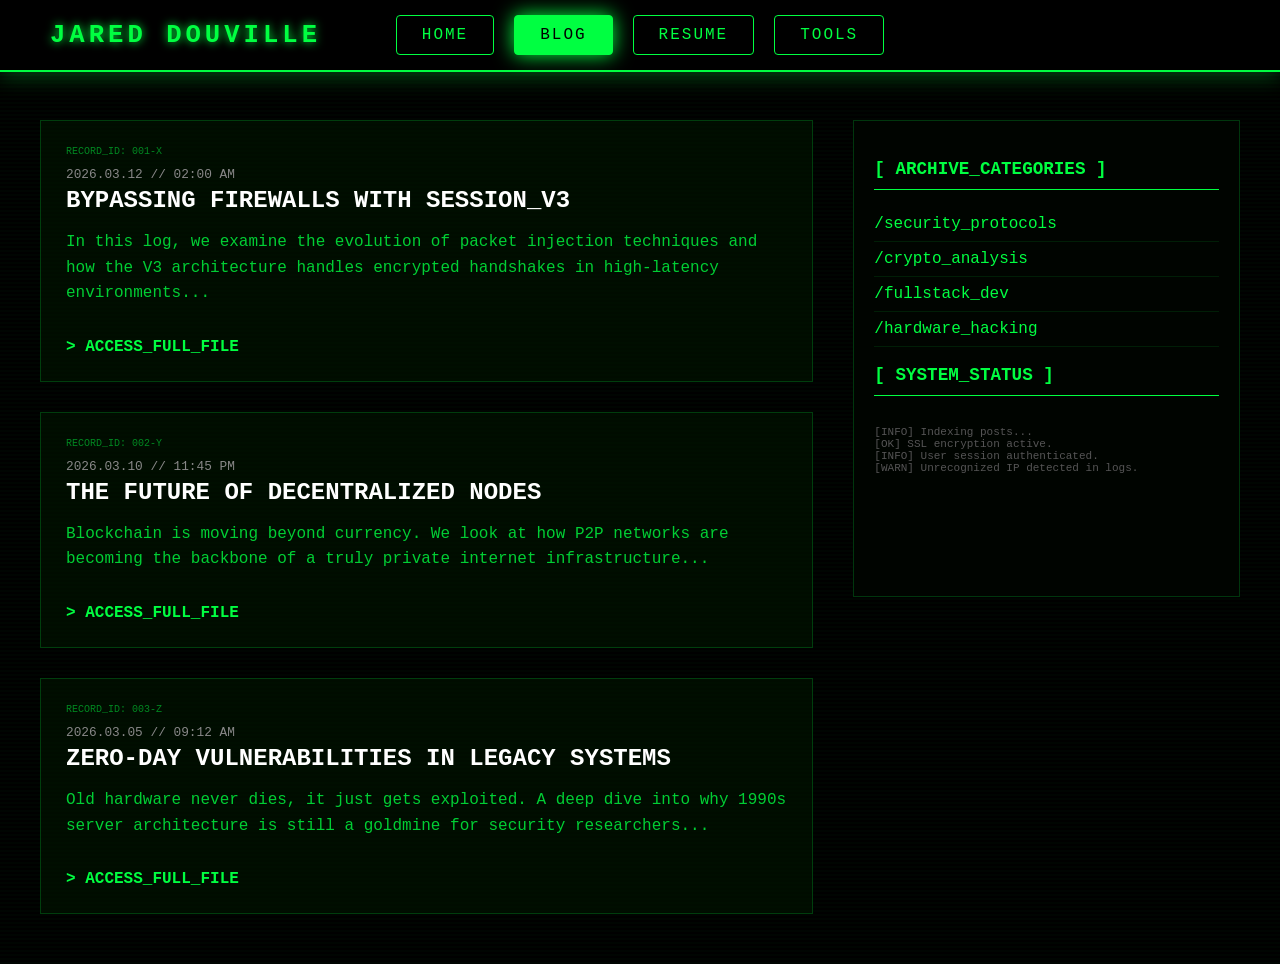
==== blog.html @ 4b12b8e9 "Add files via upload" ====
<!DOCTYPE html>
<html lang="en">
<head>
    <meta charset="UTF-8">
    <meta name="viewport" content="width=device-width, initial-scale=1.0">
    <title>DATA_ARCHIVE | JARED DOUVILLE</title>
    <style>
        :root {
            --hacker-green: #00ff41;
            --hacker-red: #ff3131;
            --glass-bg: rgba(0, 0, 0, 0.9);
        }

        body, html {
            background-color: #000;
            margin: 0;
            padding: 0;
            font-family: 'Courier New', monospace;
            color: var(--hacker-green);
            background: linear-gradient(rgba(18, 16, 16, 0) 50%, rgba(0, 255, 65, 0.02) 50%), black;
            background-size: 100% 4px;
        }

        /* --- NAVIGATION (Consistent with Index) --- */
        .header-ui {
            position: fixed;
            top: 0; width: 100%;
            display: grid;
            grid-template-columns: 1.2fr auto 1.2fr;
            align-items: center;
            padding: 15px 50px;
            z-index: 100;
            background: var(--glass-bg);
            backdrop-filter: blur(8px);
            border-bottom: 2px solid var(--hacker-green);
            box-shadow: 0 4px 20px rgba(0, 255, 65, 0.3);
            box-sizing: border-box;
        }

        .logo-area h1 { margin: 0; font-size: 1.6rem; letter-spacing: 4px; text-shadow: 0 0 10px var(--hacker-green); }
        .nav-menu { display: flex; gap: 20px; }
        .nav-btn {
            text-decoration: none; padding: 10px 25px; color: var(--hacker-green);
            border: 1px solid var(--hacker-green); border-radius: 4px; text-transform: uppercase;
            letter-spacing: 2px; transition: all 0.3s;
        }
        .nav-btn:hover, .nav-btn.active { background: var(--hacker-green); color: #000; box-shadow: 0 0 20px var(--hacker-green); }

        /* --- BLOG LAYOUT --- */
        .blog-wrapper {
            max-width: 1200px;
            margin: 120px auto 50px;
            display: grid;
            grid-template-columns: 2fr 1fr;
            gap: 40px;
            padding: 0 20px;
        }

        .posts-container { display: flex; flex-direction: column; gap: 30px; }

        .blog-card {
            background: rgba(0, 20, 0, 0.6);
            border: 1px solid rgba(0, 255, 65, 0.2);
            padding: 25px;
            position: relative;
            transition: 0.3s;
            cursor: pointer;
            overflow: hidden;
        }

        .blog-card:hover {
            border-color: var(--hacker-green);
            box-shadow: 0 0 20px rgba(0, 255, 65, 0.2);
            transform: translateX(5px);
        }

        .blog-card::before {
            content: "RECORD_ID: " attr(data-id);
            font-size: 10px;
            opacity: 0.5;
            display: block;
            margin-bottom: 10px;
        }

        .post-date { font-size: 0.8rem; color: #888; margin-bottom: 5px; }
        .post-title { font-size: 1.5rem; color: #fff; margin: 0 0 15px 0; text-transform: uppercase; }
        .post-excerpt { line-height: 1.6; opacity: 0.8; }

        .read-more {
            display: inline-block;
            margin-top: 15px;
            color: var(--hacker-green);
            text-decoration: none;
            font-weight: bold;
        }
        .read-more:hover { text-decoration: underline; }

        /* --- SIDEBAR --- */
        .sidebar {
            border: 1px solid rgba(0, 255, 65, 0.2);
            padding: 20px;
            background: rgba(0, 5, 0, 0.9);
            height: fit-content;
        }

        .sidebar h3 { border-bottom: 1px solid var(--hacker-green); padding-bottom: 10px; font-size: 1.1rem; }

        .category-list { list-style: none; padding: 0; }
        .category-list li { padding: 8px 0; border-bottom: 1px solid rgba(0, 255, 65, 0.1); transition: 0.2s; }
        .category-list li:hover { color: #fff; padding-left: 5px; }

        .sys-logs {
            font-size: 11px;
            color: #555;
            margin-top: 30px;
            height: 150px;
            overflow-y: hidden;
        }

    </style>
</head>
<body>

<header class="header-ui">
    <div class="logo-area"><h1>JARED DOUVILLE</h1></div>
    <nav class="nav-menu">
        <a href="index.html" class="nav-btn">Home</a>
        <a href="blog.html" class="nav-btn active">Blog</a>
        <a href="resume.html" class="nav-btn">Resume</a>
        <a href="tools.html" class="nav-btn">Tools</a>
    </nav>
    <div style="visibility: hidden;">Spacer</div>
</header>

<div class="blog-wrapper">
    <main class="posts-container">
        
        <article class="blog-card" data-id="001-X">
            <div class="post-date">2026.03.12 // 02:00 AM</div>
            <h2 class="post-title">Bypassing Firewalls with Session_V3</h2>
            <p class="post-excerpt">In this log, we examine the evolution of packet injection techniques and how the V3 architecture handles encrypted handshakes in high-latency environments...</p>
            <a href="#" class="read-more">> ACCESS_FULL_FILE</a>
        </article>

        <article class="blog-card" data-id="002-Y">
            <div class="post-date">2026.03.10 // 11:45 PM</div>
            <h2 class="post-title">The Future of Decentralized Nodes</h2>
            <p class="post-excerpt">Blockchain is moving beyond currency. We look at how P2P networks are becoming the backbone of a truly private internet infrastructure...</p>
            <a href="#" class="read-more">> ACCESS_FULL_FILE</a>
        </article>

        <article class="blog-card" data-id="003-Z">
            <div class="post-date">2026.03.05 // 09:12 AM</div>
            <h2 class="post-title">Zero-Day Vulnerabilities in Legacy Systems</h2>
            <p class="post-excerpt">Old hardware never dies, it just gets exploited. A deep dive into why 1990s server architecture is still a goldmine for security researchers...</p>
            <a href="#" class="read-more">> ACCESS_FULL_FILE</a>
        </article>

    </main>

    <aside class="sidebar">
        <h3>[ ARCHIVE_CATEGORIES ]</h3>
        <ul class="category-list">
            <li>/security_protocols</li>
            <li>/crypto_analysis</li>
            <li>/fullstack_dev</li>
            <li>/hardware_hacking</li>
        </ul>

        <h3>[ SYSTEM_STATUS ]</h3>
        <div class="sys-logs" id="log-window">
            [INFO] Indexing posts...<br>
            [OK] SSL encryption active.<br>
            [INFO] User session authenticated.<br>
            [WARN] Unrecognized IP detected in logs.<br>
        </div>
    </aside>
</div>

<script>
    // System Log Auto-Type for Sidebar
    const logs = [
        "[INFO] Fetching archive metadata...",
        "[OK] Data stream synchronized.",
        "[INFO] Re-indexing filesystem...",
        "[WARN] Memory leak detected in /tmp",
        "[OK] Connection stable."
    ];
    
    function addLog() {
        const logWindow = document.getElementById('log-window');
        const newLog = logs[Math.floor(Math.random() * logs.length)];
        logWindow.innerHTML += newLog + "<br>";
        if (logWindow.innerHTML.split('<br>').length > 10) {
            logWindow.innerHTML = logWindow.innerHTML.split('<br>').slice(1).join('<br>');
        }
    }
    
    setInterval(addLog, 3000);
</script>

</body>
</html>
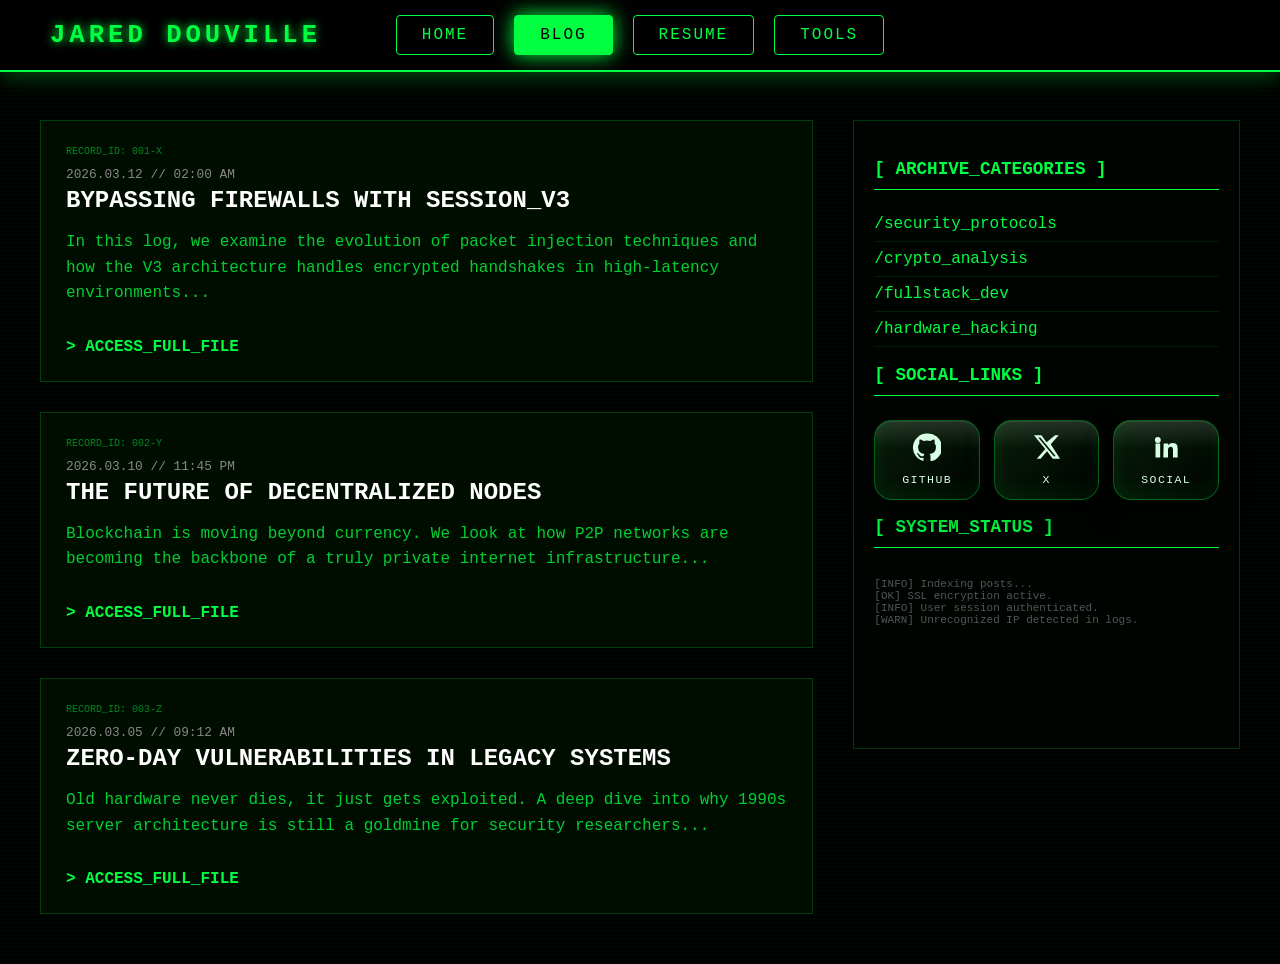
==== commit 27df13ec: "update" ====
--- a/blog.html
+++ b/blog.html
@@ -1,6 +1,7 @@
 <!DOCTYPE html>
 <html lang="en">
 <head>
+    <link rel="icon" href="data:image/svg+xml,<svg xmlns='http://www.w3.org/2000/svg' viewBox='0 0 100 100'><rect width='100' height='100' fill='black'/><text y='70' x='5' font-family='monospace' font-weight='bold' font-size='70' fill='%2300ff41'>[>]</text></svg>">
     <meta charset="UTF-8">
     <meta name="viewport" content="width=device-width, initial-scale=1.0">
     <title>DATA_ARCHIVE | JARED DOUVILLE</title>
@@ -45,6 +46,7 @@
             letter-spacing: 2px; transition: all 0.3s;
         }
         .nav-btn:hover, .nav-btn.active { background: var(--hacker-green); color: #000; box-shadow: 0 0 20px var(--hacker-green); }
+        .header-spacer { visibility: hidden; }
 
         /* --- BLOG LAYOUT --- */
         .blog-wrapper {
@@ -109,6 +111,71 @@
         .category-list li { padding: 8px 0; border-bottom: 1px solid rgba(0, 255, 65, 0.1); transition: 0.2s; }
         .category-list li:hover { color: #fff; padding-left: 5px; }
 
+        .social-dock {
+            display: grid;
+            grid-template-columns: repeat(3, minmax(0, 1fr));
+            gap: 14px;
+            margin-top: 24px;
+        }
+
+        .social-btn {
+            position: relative;
+            display: grid;
+            place-items: center;
+            min-height: 78px;
+            text-decoration: none;
+            color: #d8ffe5;
+            background: linear-gradient(145deg, rgba(8, 34, 12, 0.95), rgba(0, 0, 0, 0.95));
+            border: 1px solid rgba(0, 255, 65, 0.35);
+            border-radius: 18px;
+            box-shadow:
+                0 14px 28px rgba(0, 0, 0, 0.5),
+                inset 0 1px 0 rgba(255, 255, 255, 0.08),
+                inset 0 -10px 18px rgba(0, 255, 65, 0.08);
+            transform: translateY(0) rotateX(0) rotateY(0);
+            transition: transform 0.25s ease, box-shadow 0.25s ease, border-color 0.25s ease;
+            overflow: hidden;
+        }
+
+        .social-btn::before {
+            content: "";
+            position: absolute;
+            inset: 0;
+            background: linear-gradient(180deg, rgba(255, 255, 255, 0.12), transparent 35%);
+            pointer-events: none;
+        }
+
+        .social-btn:hover {
+            transform: translateY(-6px) rotateX(8deg) rotateY(-6deg);
+            border-color: var(--hacker-green);
+            box-shadow:
+                0 22px 40px rgba(0, 0, 0, 0.6),
+                0 0 26px rgba(0, 255, 65, 0.2),
+                inset 0 1px 0 rgba(255, 255, 255, 0.12),
+                inset 0 -12px 22px rgba(0, 255, 65, 0.12);
+        }
+
+        .social-btn svg {
+            width: 28px;
+            height: 28px;
+            fill: currentColor;
+        }
+
+        .social-label {
+            margin-top: 8px;
+            font-size: 0.72rem;
+            letter-spacing: 1.4px;
+            text-transform: uppercase;
+        }
+
+        .social-inner {
+            display: grid;
+            justify-items: center;
+            gap: 4px;
+            position: relative;
+            z-index: 1;
+        }
+
         .sys-logs {
             font-size: 11px;
             color: #555;
@@ -129,7 +196,7 @@
         <a href="resume.html" class="nav-btn">Resume</a>
         <a href="tools.html" class="nav-btn">Tools</a>
     </nav>
-    <div style="visibility: hidden;">Spacer</div>
+    <div class="header-spacer">Spacer</div>
 </header>
 
 <div class="blog-wrapper">
@@ -166,6 +233,36 @@
             <li>/fullstack_dev</li>
             <li>/hardware_hacking</li>
         </ul>
+
+        <h3>[ SOCIAL_LINKS ]</h3>
+        <div class="social-dock">
+            <a class="social-btn" href="https://github.com/" target="_blank" rel="noopener noreferrer" aria-label="GitHub">
+                <span class="social-inner">
+                    <svg viewBox="0 0 24 24" aria-hidden="true">
+                        <path d="M12 .5a12 12 0 0 0-3.79 23.39c.6.11.82-.26.82-.58v-2.03c-3.34.73-4.04-1.42-4.04-1.42-.55-1.38-1.33-1.75-1.33-1.75-1.09-.74.08-.72.08-.72 1.2.09 1.84 1.23 1.84 1.23 1.08 1.84 2.82 1.31 3.5 1 .11-.78.42-1.31.76-1.61-2.67-.3-5.47-1.34-5.47-5.95 0-1.31.46-2.38 1.23-3.22-.12-.3-.53-1.53.12-3.18 0 0 1-.32 3.3 1.23a11.32 11.32 0 0 1 6 0c2.29-1.55 3.29-1.23 3.29-1.23.66 1.65.25 2.88.13 3.18.77.84 1.23 1.91 1.23 3.22 0 4.62-2.8 5.65-5.48 5.95.43.38.82 1.1.82 2.22v3.29c0 .32.22.69.83.58A12 12 0 0 0 12 .5Z"/>
+                    </svg>
+                    <span class="social-label">GitHub</span>
+                </span>
+            </a>
+
+            <a class="social-btn" href="https://x.com/" target="_blank" rel="noopener noreferrer" aria-label="X">
+                <span class="social-inner">
+                    <svg viewBox="0 0 24 24" aria-hidden="true">
+                        <path d="M18.9 2H22l-6.77 7.74L23.2 22h-6.25l-4.9-6.42L6.43 22H3.3l7.24-8.27L.8 2h6.4l4.43 5.85L18.9 2Zm-1.1 18h1.73L6.26 3.9H4.4L17.8 20Z"/>
+                    </svg>
+                    <span class="social-label">X</span>
+                </span>
+            </a>
+
+            <a class="social-btn" href="https://linkedin.com/" target="_blank" rel="noopener noreferrer" aria-label="LinkedIn">
+                <span class="social-inner">
+                    <svg viewBox="0 0 24 24" aria-hidden="true">
+                        <path d="M4.98 3.5A2.49 2.49 0 1 0 5 8.48 2.49 2.49 0 0 0 4.98 3.5ZM3 9h4v12H3Zm7 0h3.83v1.64h.05c.53-1 1.84-2.05 3.79-2.05C21.73 8.59 22 11.03 22 14.2V21h-4v-6.02c0-1.44-.03-3.29-2-3.29-2 0-2.3 1.56-2.3 3.18V21h-4Z"/>
+                    </svg>
+                    <span class="social-label">Social</span>
+                </span>
+            </a>
+        </div>
 
         <h3>[ SYSTEM_STATUS ]</h3>
         <div class="sys-logs" id="log-window">
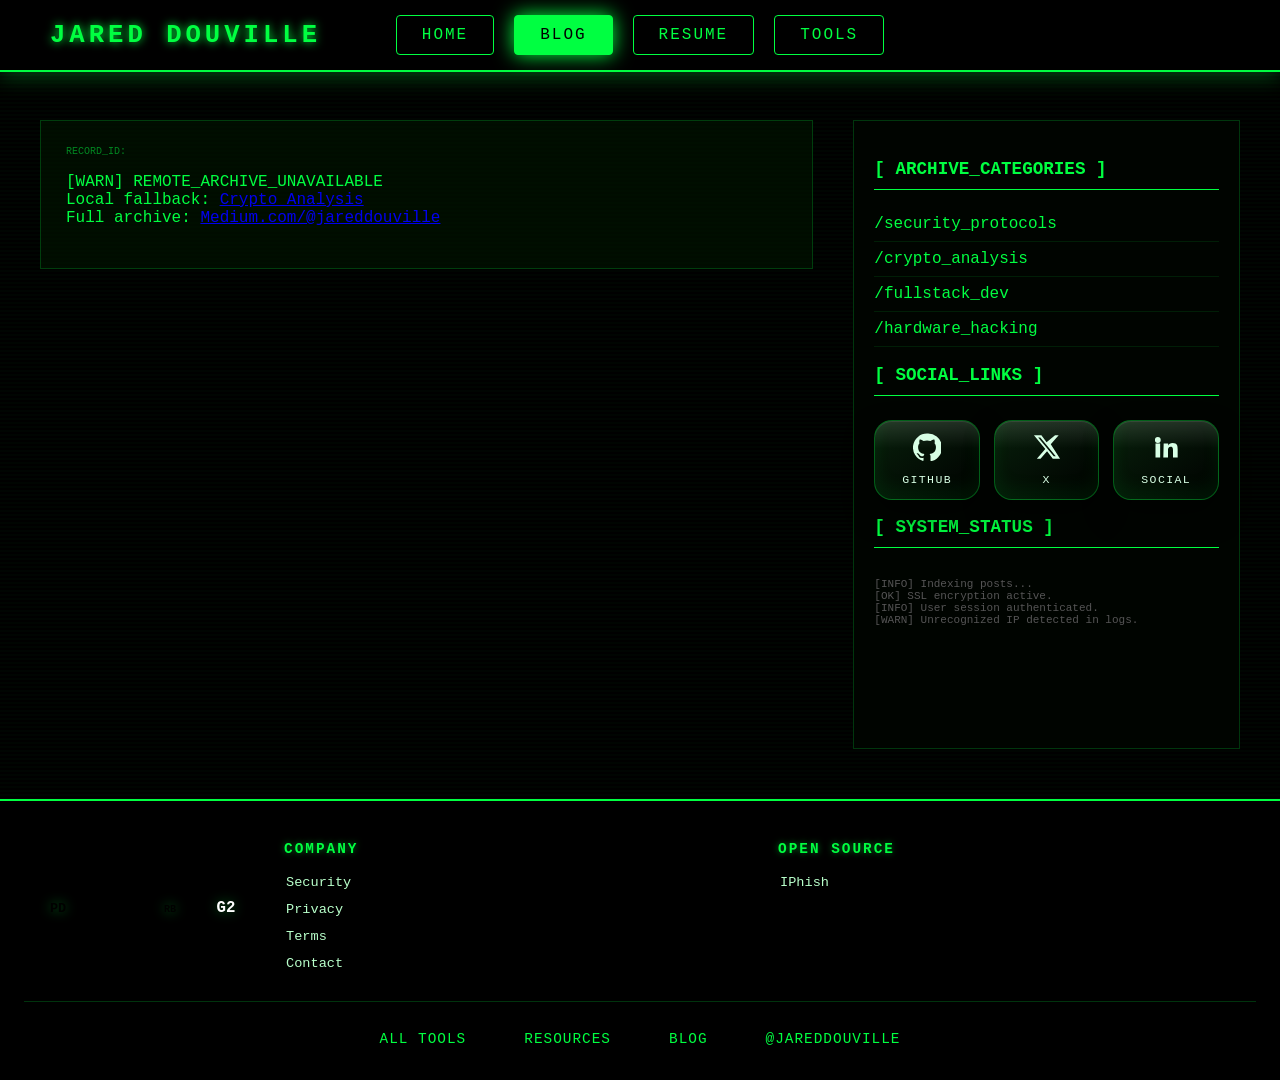
==== commit ac33004c: "m" ====
--- a/blog.html
+++ b/blog.html
@@ -200,29 +200,8 @@
 </header>
 
 <div class="blog-wrapper">
-    <main class="posts-container">
-        
-        <article class="blog-card" data-id="001-X">
-            <div class="post-date">2026.03.12 // 02:00 AM</div>
-            <h2 class="post-title">Bypassing Firewalls with Session_V3</h2>
-            <p class="post-excerpt">In this log, we examine the evolution of packet injection techniques and how the V3 architecture handles encrypted handshakes in high-latency environments...</p>
-            <a href="#" class="read-more">> ACCESS_FULL_FILE</a>
-        </article>
-
-        <article class="blog-card" data-id="002-Y">
-            <div class="post-date">2026.03.10 // 11:45 PM</div>
-            <h2 class="post-title">The Future of Decentralized Nodes</h2>
-            <p class="post-excerpt">Blockchain is moving beyond currency. We look at how P2P networks are becoming the backbone of a truly private internet infrastructure...</p>
-            <a href="#" class="read-more">> ACCESS_FULL_FILE</a>
-        </article>
-
-        <article class="blog-card" data-id="003-Z">
-            <div class="post-date">2026.03.05 // 09:12 AM</div>
-            <h2 class="post-title">Zero-Day Vulnerabilities in Legacy Systems</h2>
-            <p class="post-excerpt">Old hardware never dies, it just gets exploited. A deep dive into why 1990s server architecture is still a goldmine for security researchers...</p>
-            <a href="#" class="read-more">> ACCESS_FULL_FILE</a>
-        </article>
-
+    <main class="posts-container" id="posts-container">
+        <div class="loading">LOADING ARCHIVE FEED...</div>
     </main>
 
     <aside class="sidebar">
@@ -296,5 +275,206 @@
     setInterval(addLog, 3000);
 </script>
 
+<script>
+// Reliable Medium RSS via RSS2JSON API (CORS-friendly JSON)
+    async function loadMediumPosts() {
+        const container = document.getElementById('posts-container');
+        const mediumFeed = 'https://medium.com/feed/@jareddouville';
+        const apiUrl = `https://api.rss2json.com/v1/api.json?rss_url=${encodeURIComponent(mediumFeed)}`;
+        
+        container.innerHTML = '<div class="blog-card loading"><p>[SCANNING] ARCHIVE_FEED_ACTIVE...</p></div>';
+        
+        try {
+            const response = await fetch(apiUrl);
+            if (!response.ok) throw new Error(`API Error: ${response.status}`);
+            
+            const data = await response.json();
+            if (!data.items || data.items.length === 0) throw new Error('No posts found');
+            
+            container.innerHTML = '';
+            
+            data.items.slice(0, 6).forEach((item, index) => {
+                const pubDate = new Date(item.pubDate);
+                const excerpt = (item.description || item.contentSnippet || '').replace(/<[^>]*>/g, '').substring(0, 160) + '...';
+                
+                const card = document.createElement('article');
+                card.className = 'blog-card';
+                card.setAttribute('data-id', String(index + 1).padStart(3, '0'));
+                card.innerHTML = `
+                    <div class="post-date">${pubDate.toLocaleDateString('en-US', { year: 'numeric', month: 'short', day: 'numeric' })} // MEDIUM</div>
+                    <h2 class="post-title">${item.title}</h2>
+                    <p class="post-excerpt">${excerpt}</p>
+                    <a href="${item.link}" class="read-more" target="_blank">> READ_ON_MEDIUM</a>
+                `;
+                container.appendChild(card);
+            });
+            
+            // Log success
+            console.log(`[SUCCESS] Loaded ${data.items.length} posts from Medium via RSS2JSON`);
+        } catch (error) {
+            console.error('Feed Load Error:', error);
+            container.innerHTML = `
+                <div class="blog-card error">
+                    <p>[WARN] REMOTE_ARCHIVE_UNAVAILABLE<br>
+                    Local fallback: <a href="posts/crypto-blog.html">Crypto Analysis</a><br>
+                    Full archive: <a href="https://medium.com/@jareddouville" target="_blank">Medium.com/@jareddouville</a>
+                    </p>
+                </div>
+            `;
+        }
+    }
+    
+    // Load on page ready
+    if (document.readyState === 'loading') {
+        document.addEventListener('DOMContentLoaded', loadMediumPosts);
+    } else {
+        loadMediumPosts();
+    }
+</script>
+
+    <footer class="footer">
+        <div class="footer-main">
+            <div class="footer-logos">
+                <a href="https://projectdiscovery.io/" title="ProjectDiscovery" aria-label="ProjectDiscovery">
+                    <svg width="36" height="36" viewBox="0 0 32 32" fill="none" xmlns="http://www.w3.org/2000/svg">
+                        <rect width="32" height="32" rx="4" fill="%2300ff41"/>
+                        <text x="16" y="20" font-family="'Courier New', monospace" font-size="12" font-weight="bold" text-anchor="middle" fill="black">PD</text>
+                    </svg>
+                </a>
+                <a href="#" title="SOC2 Compliant" aria-label="SOC2 Compliant">
+                    <svg width="36" height="36" viewBox="0 0 32 32" fill="none" xmlns="http://www.w3.org/2000/svg">
+                        <circle cx="16" cy="16" r="14" stroke="%2300ff41" stroke-width="2" fill="none"/>
+                        <text x="16" y="20" font-family="'Courier New', monospace" font-size="10" font-weight="bold" text-anchor="middle" fill="%2300ff41">SOC2</text>
+                    </svg>
+                </a>
+                <a href="#" title="RSA Blackhat" aria-label="RSA Blackhat">
+                    <svg width="36" height="36" viewBox="0 0 32 32" fill="none" xmlns="http://www.w3.org/2000/svg">
+                        <rect width="32" height="32" rx="4" fill="%2300ff41"/>
+                        <text x="16" y="20" font-family="'Courier New', monospace" font-size="9" font-weight="bold" text-anchor="middle" fill="black">RB</text>
+                    </svg>
+                </a>
+                <a href="#" title="G2" aria-label="G2">
+                    <svg width="36" height="36" viewBox="0 0 32 32" fill="none" xmlns="http://www.w3.org/2000/svg">
+                        <circle cx="16" cy="16" r="15" stroke="%2300ff41" stroke-width="2" fill="%2300ff41"/>
+                        <text x="16" y="20" font-family="'Courier New', monospace" font-size="14" font-weight="bold" text-anchor="middle" fill="white">G2</text>
+                    </svg>
+                </a>
+            </div>
+            <div class="footer-columns">
+                <div class="footer-column">
+                    <h4>Company</h4>
+                    <a href="security.html">Security</a>
+                    <a href="privacy.html">Privacy</a>
+                    <a href="terms.html">Terms</a>
+                    <a href="contact.html">Contact</a>
+                </div>
+                <div class="footer-column">
+                    <h4>Open Source</h4>
+                    <a href="#">IPhish</a>
+                </div>
+            </div>
+        </div>
+        <div class="footer-socials">
+            <a href="tools.html">All tools</a>
+            <a href="resources.html">Resources</a>
+            <a href="blog.html">Blog</a>
+            <a href="https://discord.gg/example" target="_blank" rel="noopener">@JaredDouville</a>
+        </div>
+        <style>
+            .footer { 
+                margin-top: 40px; 
+                padding: 40px 24px 24px; 
+                border-top: 2px solid var(--hacker-green); 
+                background: rgba(0,0,0,0.9); 
+            }
+            .footer-main { 
+                display: grid; 
+                grid-template-columns: auto 1fr; 
+                gap: 40px; 
+                max-width: 1200px; 
+                margin: 0 auto 24px auto; 
+            }
+            .footer-logos { 
+                display: flex; 
+                gap: 20px; 
+                flex-wrap: wrap; 
+                align-items: center; 
+            }
+            .footer-logos a { 
+                display: block; 
+                transition: all 0.3s ease; 
+                filter: drop-shadow(0 0 6px rgba(0,255,65,0.4)); 
+            }
+            .footer-logos a:hover svg { 
+                filter: drop-shadow(0 0 16px rgba(0,255,65,1)) brightness(1.3); 
+                transform: scale(1.15) rotate(5deg); 
+            }
+            .footer-columns { 
+                display: grid; 
+                grid-template-columns: 1fr 1fr; 
+                gap: 32px; 
+            }
+            .footer-column h4 { 
+                font-family: 'Courier New', monospace; 
+                font-size: 0.9rem; 
+                color: var(--hacker-green); 
+                margin: 0 0 12px 0; 
+                letter-spacing: 2px; 
+                text-transform: uppercase; 
+                text-shadow: 0 0 6px rgba(0,255,65,0.5); 
+            }
+            .footer-column a { 
+                display: block; 
+                color: #b8ffca; 
+                text-decoration: none; 
+                font-family: 'Courier New', monospace; 
+                font-size: 0.85rem; 
+                padding: 6px 0; 
+                border-left: 2px solid transparent; 
+                transition: all 0.2s; 
+            }
+            .footer-column a:hover { 
+                color: var(--hacker-green); 
+                border-left-color: var(--hacker-green); 
+                padding-left: 12px; 
+                text-shadow: 0 0 4px rgba(0,255,65,0.6); 
+            }
+            .footer-socials { 
+                max-width: 1200px; 
+                margin: 0 auto; 
+                padding: 0 20px; 
+                display: flex; 
+                justify-content: center; 
+                gap: 24px; 
+                flex-wrap: wrap; 
+                border-top: 1px solid rgba(0,255,65,0.2); 
+                padding-top: 20px; 
+            }
+            .footer-socials a { 
+                color: var(--hacker-green); 
+                text-decoration: none; 
+                font-family: 'Courier New', monospace; 
+                font-size: 0.9rem; 
+                letter-spacing: 1px; 
+                text-transform: uppercase; 
+                padding: 8px 16px; 
+                border: 1px solid transparent; 
+                transition: all 0.3s; 
+                position: relative; 
+            }
+            .footer-socials a:hover { 
+                background: rgba(0,255,65,0.1); 
+                border-color: var(--hacker-green); 
+                box-shadow: 0 0 12px rgba(0,255,65,0.4); 
+                transform: translateY(-2px); 
+            }
+            @media (max-width: 768px) { 
+                .footer-main { grid-template-columns: 1fr; text-align: center; gap: 24px; } 
+                .footer-columns { grid-template-columns: 1fr; } 
+                .footer-socials { flex-direction: column; gap: 12px; align-items: center; } 
+            }
+        </style>
+    </footer>
+
 </body>
 </html>
